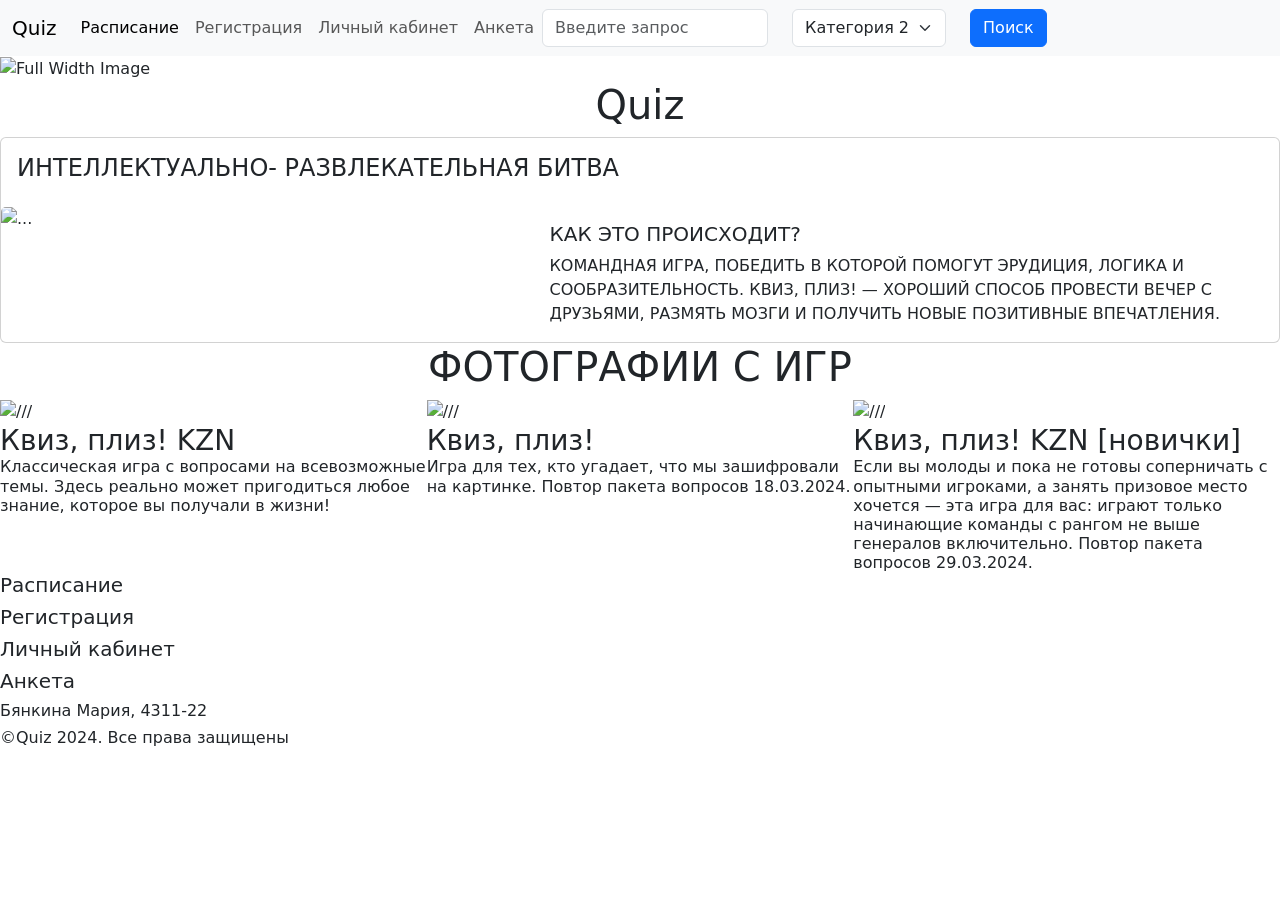
==== entrance.html @ f818c855 "Add files via upload" ====
<!DOCTYPE html>
<html lang="en">
<head>
    <meta charset="UTF-8">
    <meta name="viewport" content="width=device-width, initial-scale=1.0">
    <link href="https://cdn.jsdelivr.net/npm/bootstrap@5.3.3/dist/css/bootstrap.min.css" rel="stylesheet" integrity="sha384-QWTKZyjpPEjISv5WaRU9OFeRpok6YctnYmDr5pNlyT2bRjXh0JMhjY6hW+ALEwIH" crossorigin="anonymous">
    <link rel="stylesheet" href="css/entrance.css">
    <title>Главная страница</title>
</head>
<body>
    <nav class="navbar navbar-expand-lg bg-body-tertiary">
        <div class="container-fluid">
            <a class="navbar-brand" href="#">Quiz</a>
            <button class="navbar-toggler" type="button" data-bs-toggle="collapse" data-bs-target="#navbarNavAltMarkup" aria-controls="navbarNavAltMarkup" aria-expanded="false" aria-label="Toggle navigation">
                <span class="navbar-toggler-icon"></span>
            </button>
            <div class="collapse navbar-collapse" id="navbarNavAltMarkup">
                <div class="navbar-nav mr-auto">
                    <a class="nav-link active" aria-current="page" href="#">Расписание</a>
                    <a class="nav-link" href="registration.html">Регистрация</a>
                    <a class="nav-link" href="lk.html">Личный кабинет</a>
                    <a class="nav-link" href="index1.html">Анкета</a>
                </div>
                <div class="row">
                    <div class="col">
                        <input class="form-control" type="text" placeholder="Введите запрос">
                    </div>
                    <div class="col-auto">
                        <select class="form-select">
                            <option selected>Категория 1</option>
                            <option value="1">Опция 1</option>
                            <option value="2">Опция 2</option>
                            <option value="3">Опция 3</option>
                            <option selected>Категория 2</option>
                            <option value="1">Опция 1</option>
                            <option value="2">Опция 2</option>
                            <option value="3">Опция 3</option>
                        </select>
                    </div>
                    <div class="col-auto">
                        <button class="btn btn-primary" type="submit">Поиск</button>
                    </div>
                    </div>
                </div>                
            </div>
        </div>
    </nav>
    

    <div class="container-fluid p-0">
        <img src="Image/image1.jpg" class="full-width-image" alt="Full Width Image">
    </div>

    <div class="image-caption">
        <h1 class="text-center">Quiz</h1>
    </div>

    <div class="card">
        <div class="card-body">
            <div class="card-text1"><h4>ИНТЕЛЛЕКТУАЛЬНО-
                РАЗВЛЕКАТЕЛЬНАЯ БИТВА</h4></div>
        </div>
        <div class="row g-0">
            <div class="col-md-5">
                <img src="Image/Image2.jpg" class="card-img-top" alt="...">
            </div>
            <div class="col-md-7">
                <div class="card-body">
                <h5 class="card-title">КАК ЭТО ПРОИСХОДИТ?</h5>
                <p class="card-text">КОМАНДНАЯ ИГРА, ПОБЕДИТЬ В КОТОРОЙ ПОМОГУТ ЭРУДИЦИЯ, ЛОГИКА И СООБРАЗИТЕЛЬНОСТЬ. КВИЗ, ПЛИЗ! — ХОРОШИЙ СПОСОБ ПРОВЕСТИ ВЕЧЕР С ДРУЗЬЯМИ, РАЗМЯТЬ МОЗГИ И ПОЛУЧИТЬ НОВЫЕ ПОЗИТИВНЫЕ ВПЕЧАТЛЕНИЯ.</p>
                </div>
            </div>
        </div>
    </div>

    <div class="title1">
        <h1 class="text-center">ФОТОГРАФИИ С ИГР</h1>
    </div>
    
    <div class="pic">
        <div class="row g-0">
            <div class="col-md-4">
                <img src="Image/image3.png" class="img-fluid" alt="///">
                <div class="pic-body">
                    <h3 class="card-title">Квиз, плиз! KZN</h3>
                    <h6 class="card-text">Классическая игра с вопросами на всевозможные темы. Здесь реально может пригодиться любое знание, которое вы получали в жизни!</h6>
                </div>
            </div>
            <div class="col-md-4">
                <img src="Image/image4.png" class="img-fluid" alt="///">
                <div class="pic-body">
                    <h3 class="card-title">Квиз, плиз!</h3>
                    <h6 class="card-text">Игра для тех, кто угадает, что мы зашифровали на картинке. Повтор пакета вопросов 18.03.2024.</h6>
                </div>
            </div>
            <div class="col-md-4">
                <img src="Image/image5.png" class="img-fluid" alt="///">
                <div class="pic-body">
                    <h3 class="card-title">Квиз, плиз! KZN [новички]</h3>
                    <h6 class="card-text">Если вы молоды и пока не готовы соперничать с опытными игроками, а занять призовое место хочется — эта игра для вас: играют только начинающие команды с рангом не выше генералов включительно. Повтор пакета вопросов 29.03.2024.</h6>
                </div>
            </div>
        </div>
    </div>
  </div>


  
  <div class="body-content">
    <footer class="footer"> 
        <div class="footer-top"> 
            <h5 class="footer-top__item">Расписание</h5> 
            <h5 class="footer-top__item">Регистрация</h5>
            <h5 class="footer-top__item">Личный кабинет</h5>
            <h5 class="footer-top__item">Анкета</h5>
        </div>  
        <h6>Бянкина Мария, 4311-22</h6> 
        <h6 class="footer-top__item">©Quiz 2024. Все права защищены</h6>
    </footer>
</div>

    <script src="https://cdn.jsdelivr.net/npm/bootstrap@5.3.3/dist/js/bootstrap.bundle.min.js" integrity="sha384-YvpcrYf0tY3lHB60NNkmXc5s9fDVZLESaAA55NDzOxhy9GkcIdslK1eN7N6jIeHz" crossorigin="anonymous"></script>
</body>
</html>
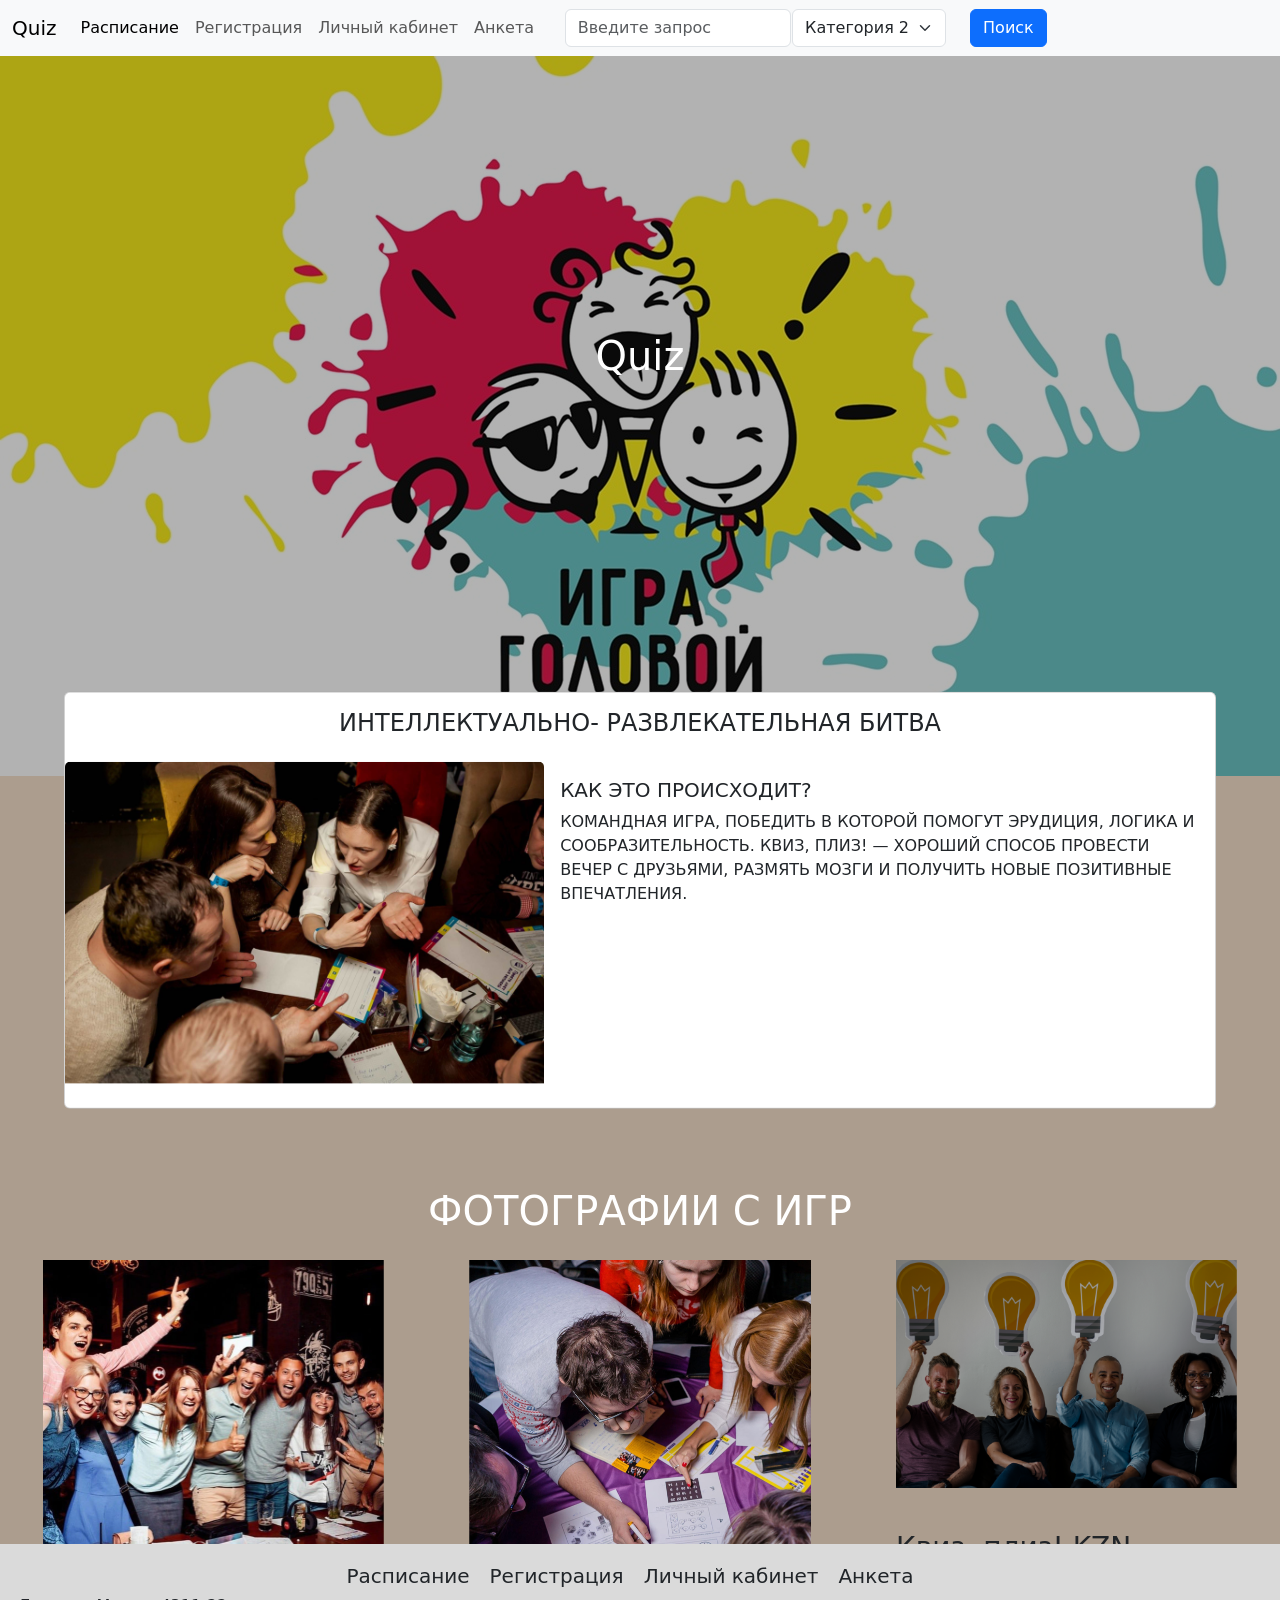
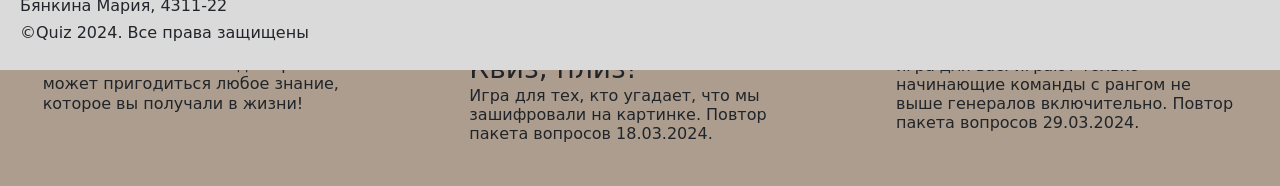
==== commit 1a44e18d: "Update entrance.html" ====
--- a/entrance.html
+++ b/entrance.html
@@ -62,7 +62,7 @@
         </div>
         <div class="row g-0">
             <div class="col-md-5">
-                <img src="Image/Image2.jpg" class="card-img-top" alt="...">
+                <img src="Image/image2.jpg" class="card-img-top" alt="...">
             </div>
             <div class="col-md-7">
                 <div class="card-body">
@@ -121,4 +121,4 @@
 
     <script src="https://cdn.jsdelivr.net/npm/bootstrap@5.3.3/dist/js/bootstrap.bundle.min.js" integrity="sha384-YvpcrYf0tY3lHB60NNkmXc5s9fDVZLESaAA55NDzOxhy9GkcIdslK1eN7N6jIeHz" crossorigin="anonymous"></script>
 </body>
-</html>+</html>
--- a/css/entrance.css
+++ b/css/entrance.css
@@ -0,0 +1,81 @@
+body {
+    background-color: #ac9d8e;
+}
+
+.full-width-image {
+    width: 100%;
+    filter: brightness(70%);
+    position: relative;
+}
+
+.form-control{
+    margin-left: 10%;
+}
+
+.image-caption {
+    color: white;
+    position: absolute; 
+    top: 40%; 
+    left: 50%; 
+    transform: translate(-50%, -50%); 
+}
+
+.card {
+    width: 90%;
+    top: 100%;
+    position: absolute;
+    transform: translate(-50%, -50%);
+    left: 50%; 
+}
+
+.card-img-top {
+    padding-bottom: 5%;
+}
+
+.card-text1 {
+    text-align: center;
+}
+
+.title1 {
+    color: white;
+    position: absolute;
+    top: 135%;
+    text-align: center;
+    left: 50%;
+    transform: translate(-50%, -50%);
+}
+
+.card-group {
+    margin-top: 10%;
+}
+
+.pic {
+    top: 140%;
+    position: absolute;
+}
+
+.pic-body {
+    padding: 10%;
+}
+
+.img-fluid {
+    padding-left: 10%;
+    padding-right: 10%;
+}
+
+.footer {
+    margin-top: 60%;
+    position: absolute;
+    width: 100%;
+    background-color: #dadada; /* Цвет фона вашего футера */
+    padding: 20px; /* Отступы внутри футера */
+}
+
+.footer-top {
+    display: flex;
+    justify-content: center;
+}
+
+.footer-top__item {
+    margin-right: 20px; /* Расстояние между элементами */
+}
